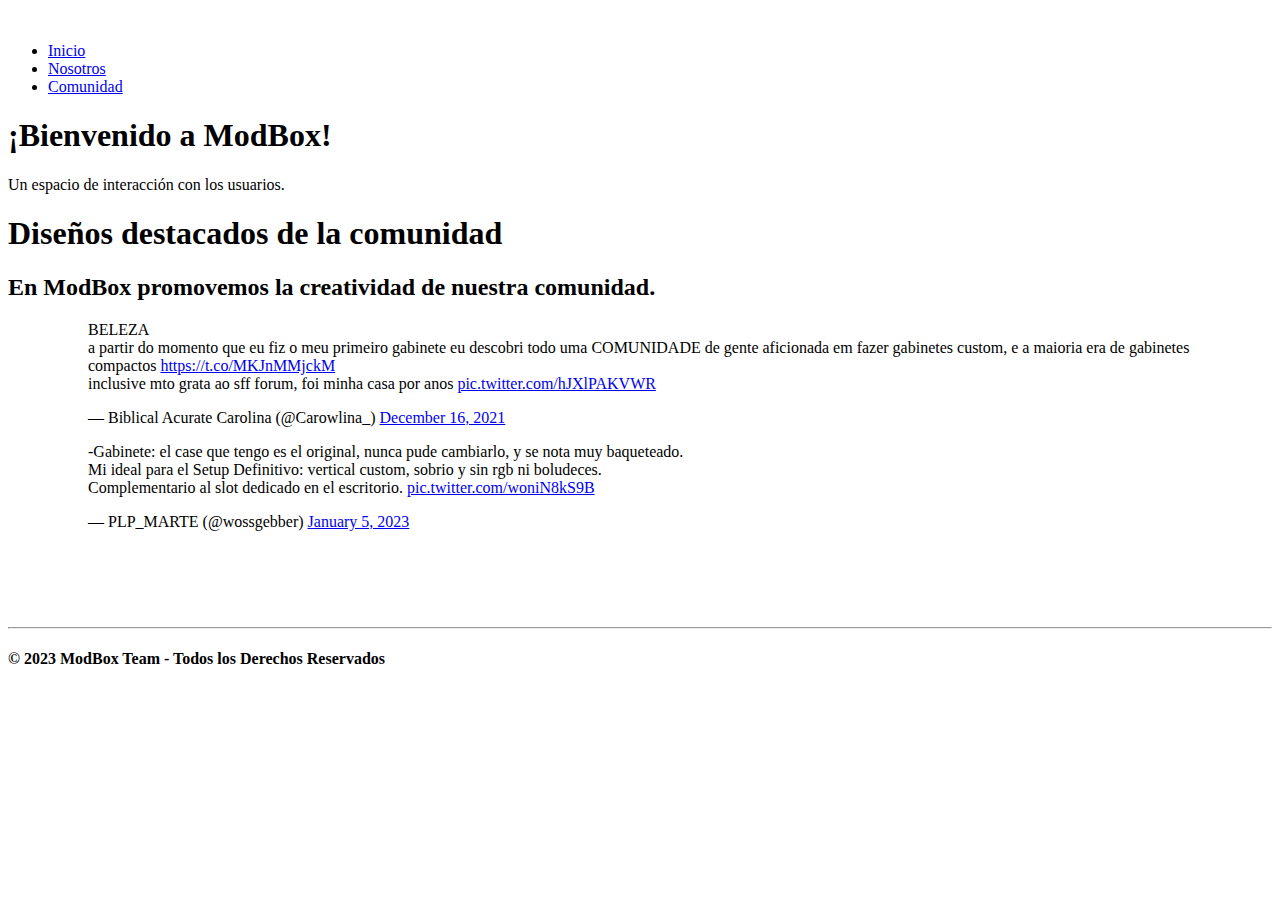
==== secciones/comunidad.html @ d0a0f95b "Update comunidad.html" ====
<!DOCTYPE html>
<html lang="en">
<head>
    <meta charset="UTF-8">
    <meta http-equiv="X-UA-Compatible" content="IE=edge">
    <meta name="viewport" content="width=device-width, initial-scale=1.0">

    <link rel="stylesheet" href="/css/index.css">
    <link rel="stylesheet" href="/css/slider.css">
    <link rel="stylesheet" href="/css/swiper-bundle.min.css">
    <link rel="stylesheet" href="/css/nosotros.css">
    <link rel="stylesheet" href="/css/comunidad.css">

    <link rel="icon" type="img/png" href="/img/Iconos/Modboxloguito.png">
    <link rel="stylesheet" href="/css/header.css">

    <title>ModBox | Comunidad</title>
</head>
<body>
    <header>
        <div class="logo">
          <a href="/index.html"><img src="/img/Iconos/Modboxloguito.png" alt=""></a>
        </div>
          <nav class="navbar">
            <ul class="nav-menu">
                <li class="nav-item">
                    <a href="/index.html" class="nav-link">Inicio</a>
                </li>
                <li class="nav-item">
                    <a href="nosotros.html" class="nav-link">Nosotros</a>
                </li>
                <li class="nav-item">
                    <a href="comunidad.html" class="nav-link">Comunidad</a>
                </li>
            </ul>
            <div class="hamburger">
                <span class="bar"></span>
                <span class="bar"></span>
                <span class="bar"></span>
            </div>
        </nav>
      </header>
      <script src="/js/burger.js"></script>

    <div class="container-cover">
        <div class="container-info-cover">
            <h1>¡Bienvenido a ModBox!</h1>
            <p>Un espacio de interacción con los usuarios.</p>
        </div>
    </div>

    <!--Texto-->

    <div class="texto">
        <h1>Diseños destacados de la comunidad</h1>
        <h2 id="modbox">En ModBox promovemos la creatividad de nuestra comunidad.</h2>

    </div>

    <!--Fin Texto-->

    <!--Tweet-->

    <div class="tweet">
        <blockquote class="twitter-tweet">
            <blockquote class="twitter-tweet"><p lang="pt" dir="ltr">BELEZA<br>a partir do momento que eu fiz o meu primeiro gabinete eu descobri todo uma COMUNIDADE de gente aficionada em fazer gabinetes custom, e a maioria era de gabinetes compactos <a href="https://t.co/MKJnMMjckM">https://t.co/MKJnMMjckM</a><br>inclusive mto grata ao sff forum, foi minha casa por anos <a href="https://t.co/hJXlPAKVWR">pic.twitter.com/hJXlPAKVWR</a></p>&mdash; Biblical Acurate Carolina (@Carowlina_) <a href="https://twitter.com/Carowlina_/status/1471492651803316229?ref_src=twsrc%5Etfw">December 16, 2021</a></blockquote> <script async src="https://platform.twitter.com/widgets.js" charset="utf-8"></script>
        </blockquote>

        <blockquote class="twitter-tweet">
            <blockquote class="twitter-tweet"><p lang="es" dir="ltr">-Gabinete: el case que tengo es el original, nunca pude cambiarlo, y se nota muy baqueteado.<br> Mi ideal para el Setup Definitivo: vertical custom, sobrio y sin rgb ni boludeces.<br>Complementario al slot dedicado en el escritorio. <a href="https://t.co/woniN8kS9B">pic.twitter.com/woniN8kS9B</a></p>&mdash; PLP_MARTE (@wossgebber) <a href="https://twitter.com/wossgebber/status/1610815390128508928?ref_src=twsrc%5Etfw">January 5, 2023</a></blockquote> <script async src="https://platform.twitter.com/widgets.js" charset="utf-8"></script>
        </blockquote>
    </div>

    <br><br><br>

    <!--Fin Slider-->

    <div class="container-footer">	
        <footer>
            <div class="logo-footer">
                <img src="" alt="">
            </div>
  
            <div class="redes-footer">
                <a href="#"><i class="fab fa-instagram icon-redes-footer"></i></a>
            </div>
  
            <hr>
            <h4>© 2023 ModBox Team - Todos los Derechos Reservados</h4>
        </footer>
    </div>

</body>
    <script src="/js/swiper-bundle.min.js"></script>
    <script src="/js/slider.js"></script>

</html>
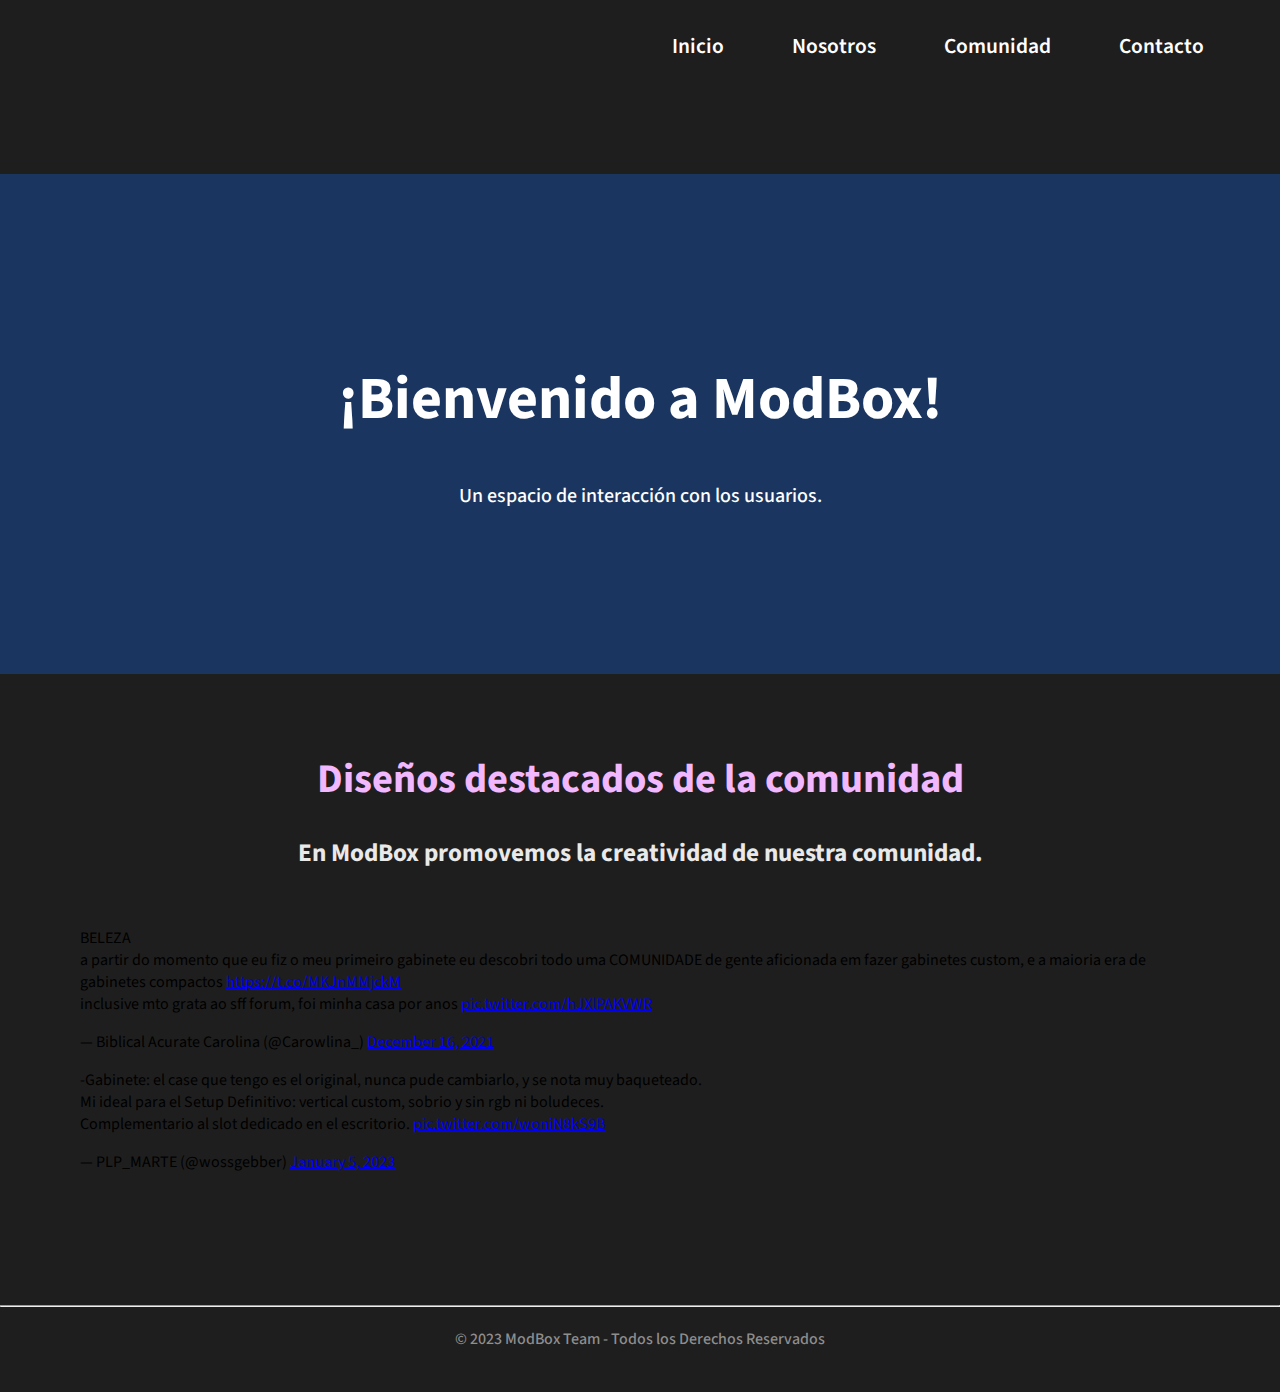
==== commit a5407e03: "Add files via upload" ====
--- a/secciones/comunidad.html
+++ b/secciones/comunidad.html
@@ -11,7 +11,6 @@
     <link rel="stylesheet" href="/css/nosotros.css">
     <link rel="stylesheet" href="/css/comunidad.css">
 
-    <link rel="icon" type="img/png" href="/img/Iconos/Modboxloguito.png">
     <link rel="stylesheet" href="/css/header.css">
 
     <title>ModBox | Comunidad</title>
@@ -31,6 +30,9 @@
                 </li>
                 <li class="nav-item">
                     <a href="comunidad.html" class="nav-link">Comunidad</a>
+                </li>
+                <li class="nav-item">
+                    <a href="contacto.html" class="nav-link">Contacto</a>
                 </li>
             </ul>
             <div class="hamburger">
@@ -94,4 +96,4 @@
     <script src="/js/swiper-bundle.min.js"></script>
     <script src="/js/slider.js"></script>
 
-</html>
+</html>--- a/css/index.css
+++ b/css/index.css
@@ -0,0 +1,243 @@
+@import url('https://fonts.googleapis.com/css2?family=Source+Sans+Pro&display=swap');
+
+*{
+    font-family: 'Source Sans Pro', sans-serif;
+}
+
+:root{
+    --bgColor: #1e1e1e;
+    --colorLogo: #662d91;
+    --colorFuente: #f1b7ff;
+    --colorFuente2: white;
+}
+
+.container-cover{
+    width: 100%;
+    position: relative;
+    margin-top: 80px;
+    background-image: url(/img/gabinetes/gabineteIndex.jpg);
+    background-position: center;
+    background-size: cover;
+    background-repeat: no-repeat;
+}
+
+.container-cover:before{
+    content: '';
+    width: 100%;
+    height: 100%;
+    background: rgba(18, 103, 231, 0.329);
+    position: absolute;
+    top: 0;
+    left: 0;
+}
+
+.container-info-cover{
+    max-width: 800px;
+    height: 500px;
+    margin: auto;
+    text-align: center;
+    display: flex;
+    flex-direction: column;
+    justify-content: center;
+    align-items: center;
+    position: relative;
+    z-index: 1;
+}
+
+.container-info-cover h1{
+    font-size: 60px;
+    font-weight: 700;
+    color: #fff;
+    margin-bottom: 20px;
+}
+
+.container-info-cover p{
+    color: #fff;
+    font-size: 20px;
+    font-weight: 500;
+}
+
+/*Seccion del cover finalizada*/
+
+.textos{
+    width: 60%;
+    margin: auto;
+    display: grid;
+    grid-template-columns: repeat(3, 1fr);
+    margin-top: 4vh;
+}
+
+.textos .titulo1{
+    width: 60%;
+    grid-column: 1/3;
+    grid-row: 1;
+}
+
+.textos .titulo1 h1{
+    font-size: 180%;
+    font-weight: 550;
+    color: var(--colorFuente);
+}
+
+.textos .titulo1 p{
+    width: 90%;
+    color: var(--colorFuente);
+}
+
+
+.textos .titulo2{
+    width: 120%;
+    grid-column: 3/3;
+    grid-row: 1;
+}
+
+.textos .titulo2 h1{
+    font-weight: 550;
+    font-size: 180%;
+    color: var(--colorFuente);
+}
+
+.textos .titulo2 p{
+    width: 90%;
+    color: var(--colorFuente);
+}
+
+.proyectos-text{
+    display: grid;
+    margin: auto;
+    color: var(--colorFuente);
+}
+
+.proyectos-text p{
+    font-size: 180%;
+    font-weight: 600;
+    margin: auto;
+    padding-bottom: 2vh;
+}
+
+.img-text {
+    display: flex;
+    flex-wrap: wrap;
+    margin: auto;
+    width: 90%;
+  }
+  
+  .descripcion {
+    flex: 1 1 300px;
+    margin: auto;
+    padding-bottom: 1rem;
+    text-align: justify;
+  }
+  
+  .descripcion h2{
+    color: var(--colorFuente);
+  }
+
+  .descripcion p{
+    color: var(--colorFuente);
+    width: 80%;
+  }
+
+  .gabi {
+    max-width: 100%;
+    height: 20rem;
+  }
+  
+  @media screen and (max-width: 600px) {
+    
+    .img-text{
+        width: fit-content;
+        margin: auto;
+    }
+    
+    .img-text img{
+        height: 16rem;
+    }
+
+    .descripcion {
+      flex-basis: 100%;
+      display: flex;
+      justify-content: center;
+      align-items: center;
+      flex-wrap: wrap;
+    }
+
+    .descripcion h2{
+        margin: auto;
+        text-align: center;
+      }
+
+    .descripcion p{
+        margin: auto;
+      }
+  }
+  
+/*Footer - pie de pagina*/
+.container-footer{
+    width: 100%;
+    padding: 20px 0;
+    /*background: #fff;*/
+}
+
+.container-footer footer{
+    max-width: 100%;
+    margin: auto;
+}
+
+.container-footer h4{
+    text-align: center;
+    font-size: medium;
+    color: #8e8e8e;
+    font-weight: 500;
+}
+
+.container-footer hr{
+    color: #8e8e8e;
+    /*background: #fff;*/
+}
+
+/*Mobile*/
+
+@media screen and (max-width: 580px){
+    .textos{
+        width: 80%;
+    }
+}
+
+@media screen and (max-width: 500px){
+  
+    .textos{
+        display: inline;
+        width: 60%;
+        text-align: center;
+    }
+
+    .textos .titulo1{
+        width: 80%;
+        margin: auto;
+    }
+
+    .textos .titulo1 p{
+        margin: auto;
+        margin-bottom: 1.5rem;
+    }
+
+    .textos .titulo2{
+        width: 60%;
+        margin: auto;
+    }
+
+    .textos .titulo2 p{
+        margin: auto;
+    }
+
+    /*Container*/
+    
+    .img-text{
+        display: inline;
+    }
+
+    .img-text img{
+        width: fit-content;
+    }
+}--- a/css/nosotros.css
+++ b/css/nosotros.css
@@ -0,0 +1,96 @@
+@import url('https://fonts.googleapis.com/css2?family=Source+Sans+Pro&display=swap');
+
+:root{
+    --bgColor: #1e1e1e;
+    --colorLogo: #662d91;
+    --colorFuente: #f1b7ff;
+    --colorFuente2: white;
+}
+
+*{
+    font-family: 'Source Sans Pro', sans-serif;
+}
+
+body{
+    background-color: var(--bgColor);
+    margin: 0;
+}
+
+header{
+    padding-left: 2vh;
+    padding-right: 2vh;
+    display: grid;
+    grid-template-columns: repeat(2, 1fr);
+    grid-auto-rows: minmax(10vh, auto);
+    /*background-color: #fff;*/
+    background-color: var(--bgColor);
+}
+
+header .menu{
+    display: flex;
+    justify-content: center;
+    width: 100%;
+}
+
+header .logo{
+    padding: 2vh;
+}
+
+header .logo{
+    padding: 2vh;
+}
+
+header .menu a{
+    text-decoration: none;
+    margin: 4px;
+    color: var(--colorFuente2);
+}
+
+header .menu a:hover{
+    opacity: 0.7;
+    transition: 0.3s;
+}
+
+/*Fin del Header*/
+
+.texto{
+    width: 60%;
+    padding: 4.5vh;
+    margin: auto;
+}
+
+.texto h1{
+    padding-top: 1vh;
+    font-size: 4.5vh;
+    text-align: center;
+    color: var(--colorFuente);
+}
+
+.texto h2{
+    width: 100%;
+    opacity: 0.9;
+    text-align: center;
+    margin: auto;
+    font-size: 2.8vh;
+    color: var(--colorFuente2);
+}
+
+/*Footer - pie de pagina*/
+
+.container-footer{
+    width: 100%;
+    padding: 20px 0;
+    background-color: var(--bgColor);
+}
+
+.container-footer footer{
+    width: auto;
+    margin: auto;
+}
+
+.container-footer h4{
+    text-align: center;
+    font-size: medium;
+    color: #8e8e8e;
+    font-weight: 500;
+}--- a/css/header.css
+++ b/css/header.css
@@ -0,0 +1,149 @@
+:root{
+    --bgColor: #1e1e1e;
+    --colorLogo: #662d91;
+    --colorFuente: #f1b7ff;
+    --colorFuente2: white;
+}
+
+body{
+    background-color: var(--bgColor);
+}
+
+header .menu{
+    display: flex;
+    justify-content: center;
+    width: 100%;
+    font-size: 1.34rem;
+    font-weight: 600;
+    padding: 3.5vh;
+}
+
+header .logo img{
+    padding: 2.5vh;
+    width: 2.6rem;
+}
+
+header .logo img:hover{
+    transition: 0.4s;
+    transform: scale(1.05);
+}
+
+header{
+    padding-left: 2vh;
+    padding-right: 2vh;
+    display: grid;
+    grid-template-columns: repeat(2, 1fr);
+    grid-auto-rows: minmax(10vh, auto);
+    background-color: var(--bgColor);
+}
+
+.navbar li{
+    list-style-type: none;
+}
+
+.navbar{
+    min-height: 70px;
+    display: flex;
+    align-items: center;
+    padding: 0 24px;
+}
+
+header .nav-menu{
+    display: flex;
+    justify-content: center;
+    align-items: center;
+    width: 100%;
+    font-size: 1.34rem;
+    font-weight: 600;
+}
+
+header .nav-item{
+    color: var(--colorFuente2);
+    padding-right: 1.5rem;
+    padding-left:1.5rem;
+    font-family: "Verdana";
+}
+
+.nav-link{
+    padding-top: 1.25vh;
+    position: relative;
+    display: inline-block;
+    text-decoration: none;
+    color: var(--colorFuente2);
+    padding: 10px;
+}
+
+.nav-link::after{
+    content: "";
+    position: absolute;
+    left: 0;
+    bottom: -3px;
+    width: 100%;
+    height: 3px;
+    background-color: var(--colorLogo);
+    transform: scaleX(0);
+    transform-origin: left;
+    transition: transform 0.3s ease-in-out;
+}
+
+.nav-link:hover::after{
+    transform: scaleX(1);
+}
+
+.hamburger{
+    display: none;
+    cursor: pointer;
+}
+
+.bar{
+    display: block;
+    width: 25px;
+    height: 3px;
+    margin: 5px auto;
+    -webkit-transition: all 0.3s ease-in-out;
+    transition: all 0.3s ease-in-out;
+    background-color: white;
+}
+
+@media(max-width:768px){
+
+    .hamburger{
+        display: block;
+    }
+
+    .hamburger.active .bar:nth-child(2){
+        opacity: 0;
+    }
+
+    .hamburger.active .bar:nth-child(1){
+        transform: translateY(8px) rotate(45deg);
+    }
+
+    .hamburger.active .bar:nth-child(3){
+        transform: translateY(-8px) rotate(-45deg);
+    }
+
+    .nav-menu{
+        position: fixed;
+        left: -100%;
+        top: 70px;
+        gap: 0;
+        flex-direction: column;
+        background-color: var(--bgColor);
+        width: 100%;
+        text-align: center;
+        transition: 0.3s;
+    }
+
+    .nav-item{
+        margin: 16px 0;
+    }
+
+    .nav-menu.active{
+        left: 0;
+    }
+
+    .slider{
+        display: none;        
+    }
+}